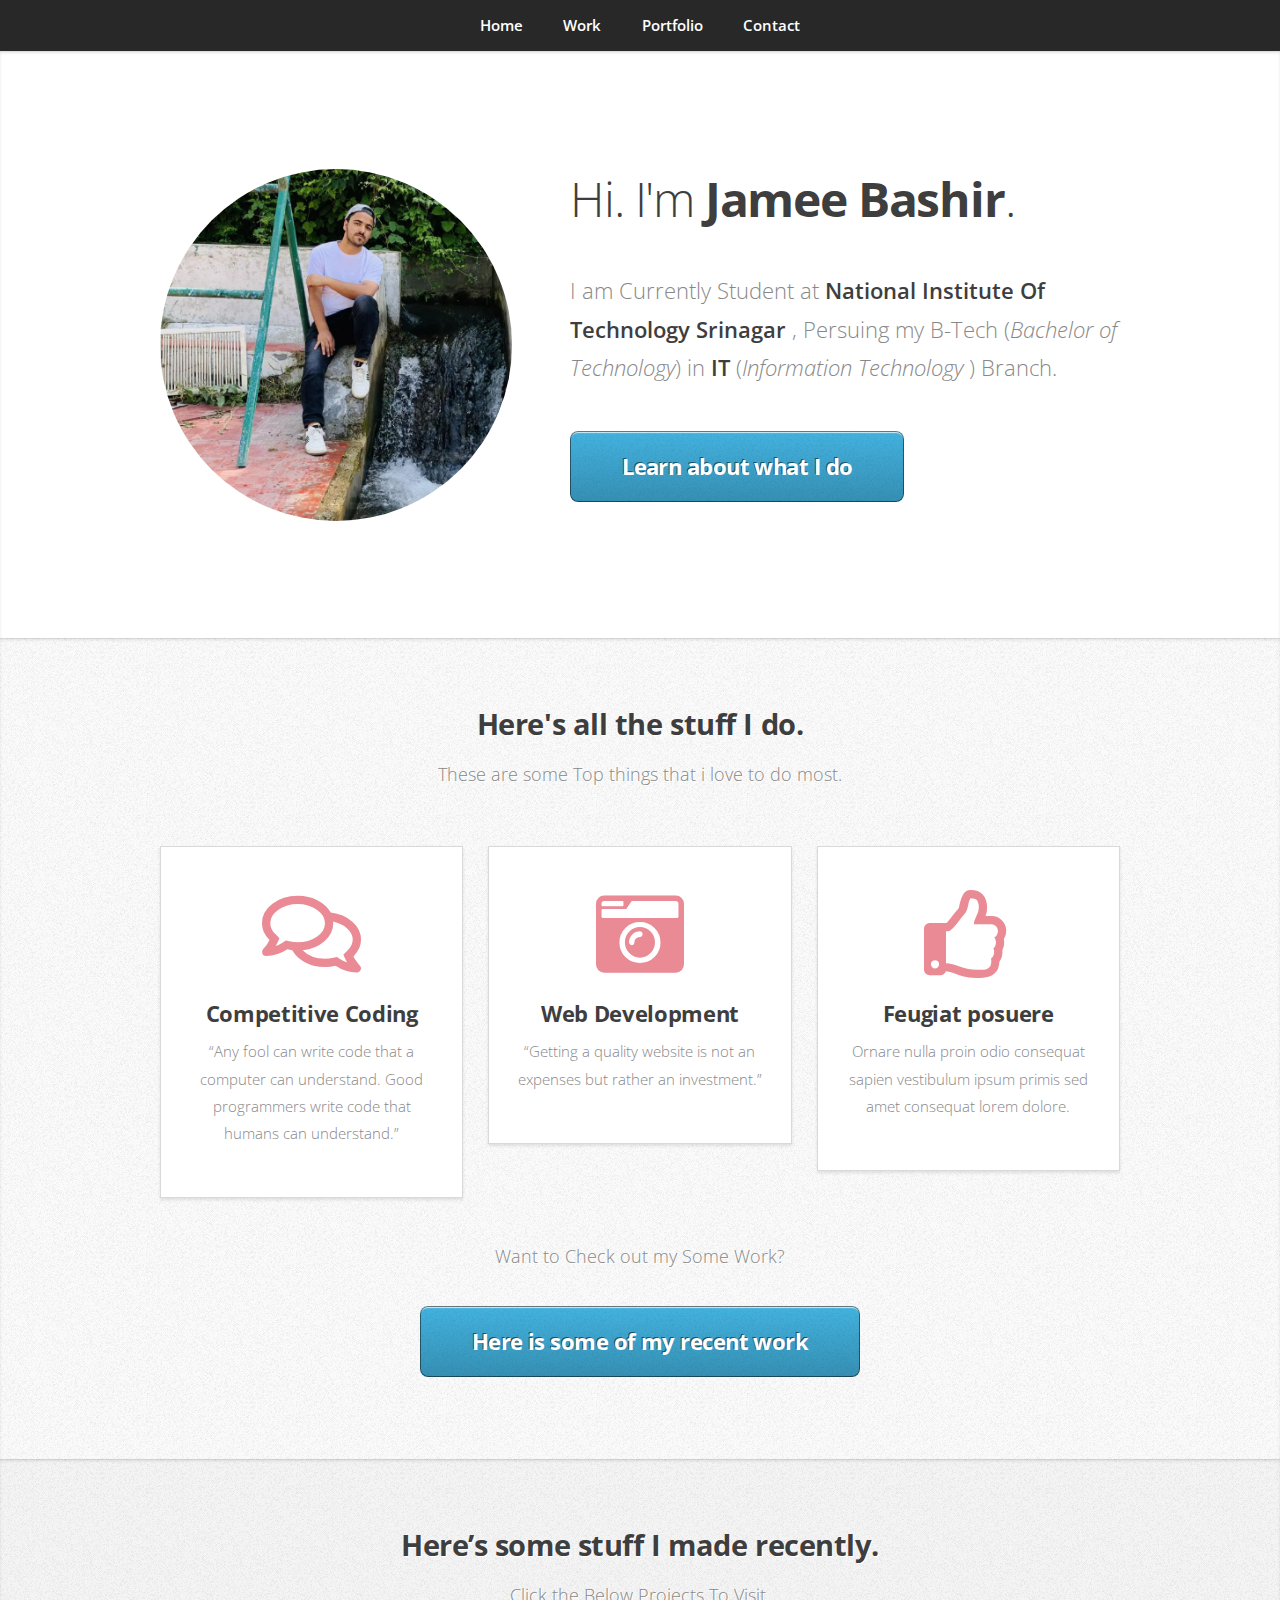
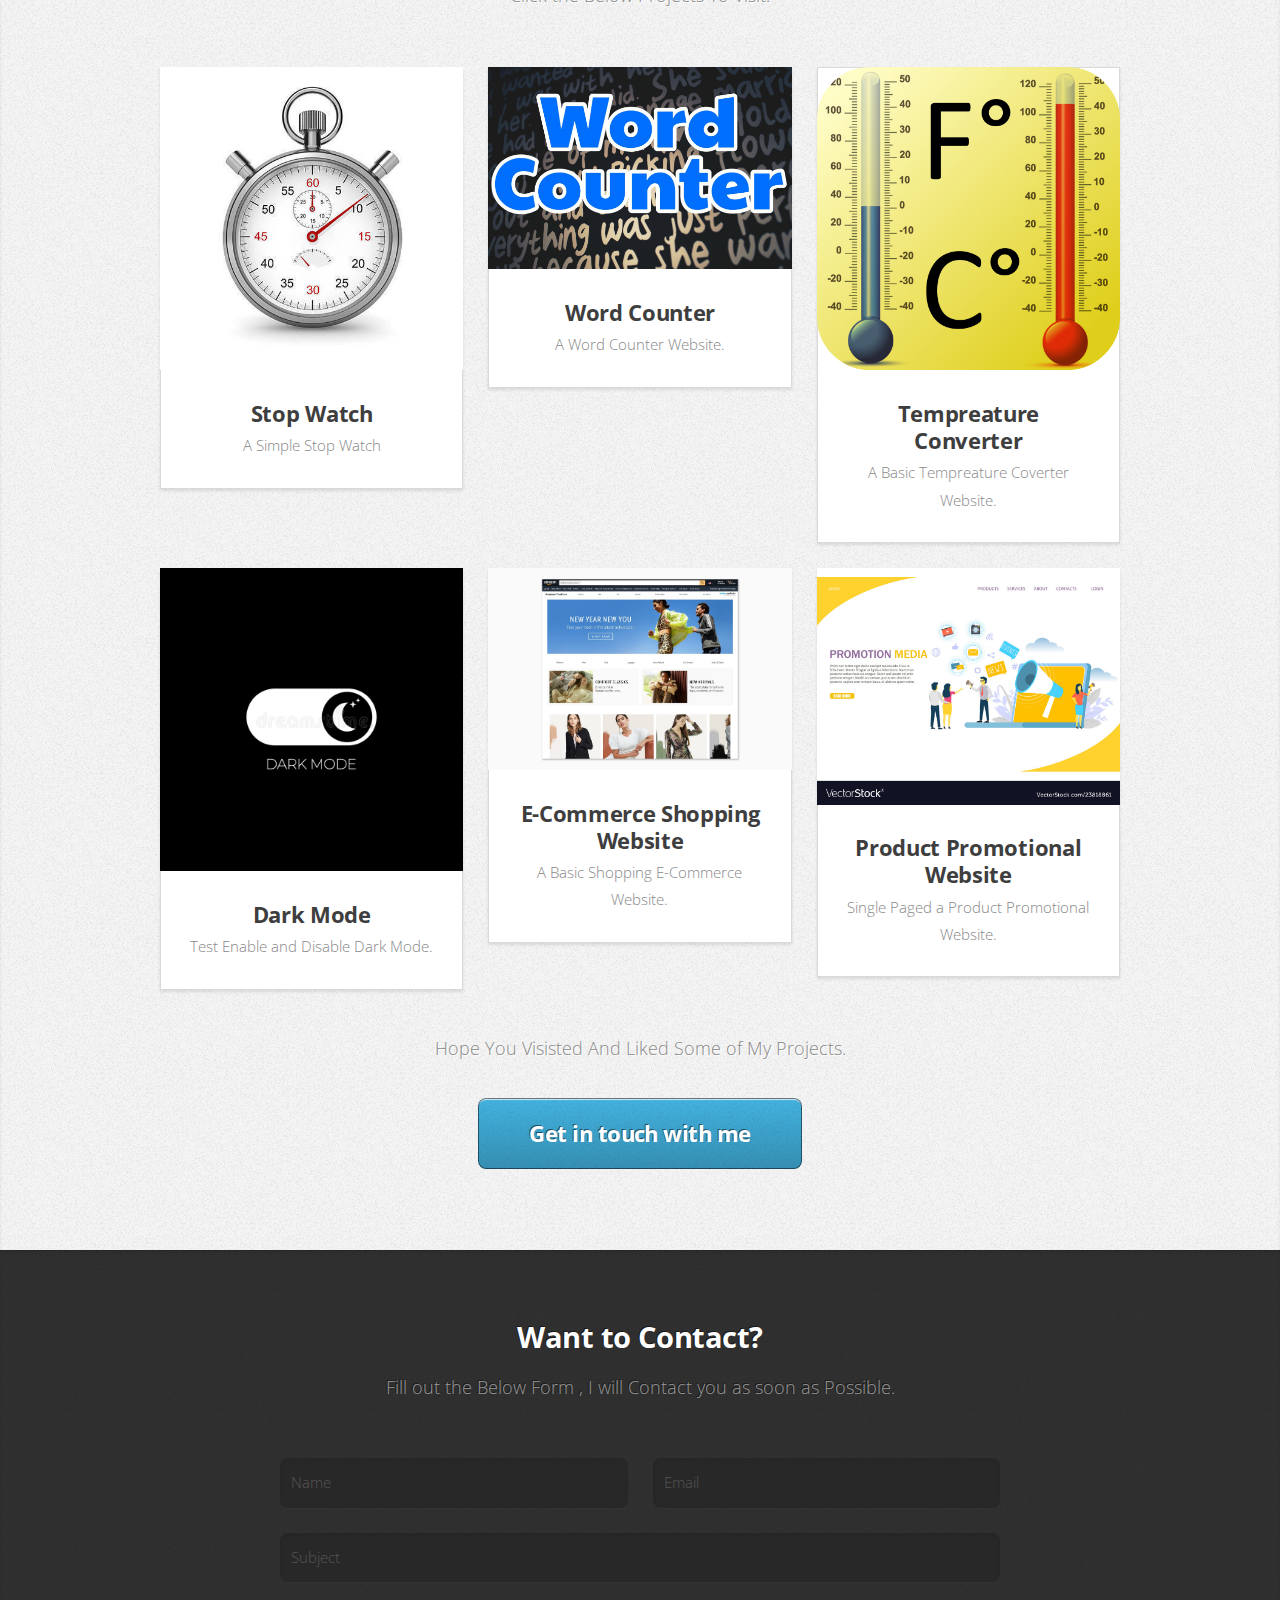
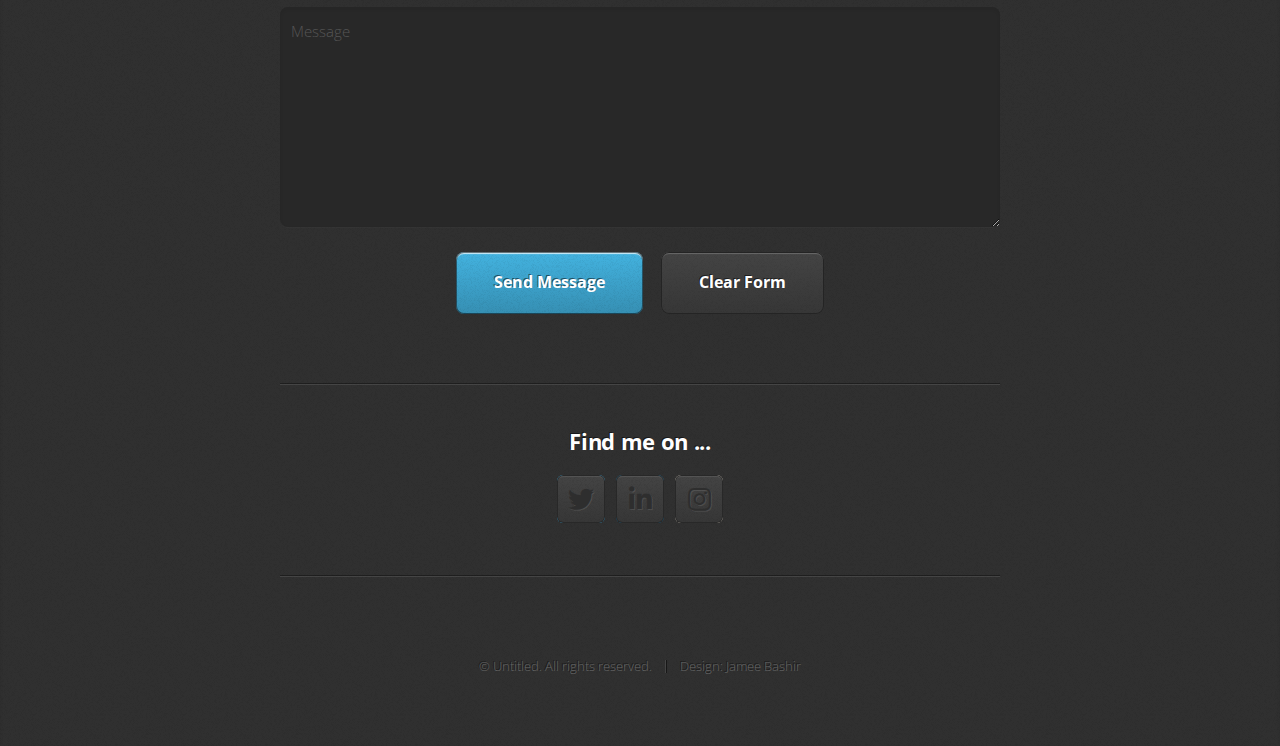
==== index.html @ 5cac60d1 "First Commit" ====
<!DOCTYPE HTML>

<html>
	<head>
		<title>Jamee Bashir</title>
		<meta charset="utf-8" />
		<meta name="viewport" content="width=device-width, initial-scale=1, user-scalable=no" />
		<link rel="stylesheet" href="assets/css/main.css" />
	</head>
	<body class="is-preload">

		<!-- Nav -->
			<nav id="nav">
				<ul class="container">
					<li><a href="#top">Home</a></li>
					<li><a href="#work">Work</a></li>
					<li><a href="#portfolio">Portfolio</a></li>
					<li><a href="#contact">Contact</a></li>
				</ul>
			</nav>

		<!-- Home -->
			<article id="top" class="wrapper style1">
				<div class="container">
					<div class="row">
						<div class="col-4 col-5-large col-12-medium">
							<span class="image fit"><img src="images/photo1658757305.jpeg" alt="" /></span>
						</div>
						<div class="col-8 col-7-large col-12-medium">
							<header>
								<h1>Hi. I'm <strong>Jamee Bashir</strong>.</h1>
							</header>
							<p>I am Currently Student at <strong>National Institute Of Technology Srinagar </strong>, Persuing my B-Tech (<i>Bachelor of Technology</i>) in <strong>IT </strong>
								 (<i>Information Technology </i>) Branch.</p>
							<a href="#work" class="button large scrolly">Learn about what I do</a>
						</div>
					</div>
				</div>
			</article>

		<!-- Work -->
			<article id="work" class="wrapper style2">
				<div class="container">
					<header>
						<h2>Here's all the stuff I do.</h2>
						<p>These are some Top things that i love to do most.</p>
					</header>
					<div class="row aln-center">
						<div class="col-4 col-6-medium col-12-small">
							<section class="box style1">
								 <span class="icon featured fa-comments"></span>
								<h3>Competitive Coding</h3>
								<p>“Any fool can write code that a computer can understand. Good programmers write code that humans can understand.”</p>
							</section>
						</div>
						<div class="col-4 col-6-medium col-12-small">
							<section class="box style1">
								<span class="icon solid featured fa-camera-retro"></span>
								<h3>Web Development</h3>
								<p>“Getting a quality website is not an expenses but rather an investment.”</p>
							</section>
						</div>
						<div class="col-4 col-6-medium col-12-small">
							<section class="box style1">
								<span class="icon featured fa-thumbs-up"></span>
								<h3>Feugiat posuere</h3>
								<p>Ornare nulla proin odio consequat sapien vestibulum ipsum primis sed amet consequat lorem dolore.</p>
							</section>
						</div>
					</div>
					<footer>
						<p>Want to Check out my Some Work?</p>
						<a href="#portfolio" class="button large scrolly">Here is some of my recent work</a>
					</footer>
				</div>
			</article>

		<!-- Portfolio -->
			<article id="portfolio" class="wrapper style3">
				<div class="container">
					<header>
						<h2>Here’s some stuff I made recently.</h2>
						<p>Click the Below Projects To Visit.</p>
					</header>
					<div class="row">
						<div class="col-4 col-6-medium col-12-small">
							<article class="box style2">
								<a href="stopWatch.html" class="image featured"><img src="images/stopWatch.jpg" alt="" /></a>
								<h3><a href="stopWatch.html">Stop Watch</a></h3>
								<p>A Simple Stop Watch</p>
							</article>
						</div>
						<div class="col-4 col-6-medium col-12-small">
							<article class="box style2">
								<a href="wordCounter.html" class="image featured"><img src="images/word-counter.jpg" alt="" /></a>
								<h3><a href="wordCounter.html">Word Counter</a></h3>
								<p>A Word Counter Website.</p>
							</article>
						</div>
						<div class="col-4 col-6-medium col-12-small">
							<article class="box style2">
								<a href="temCon.html" class="image featured"><img src="images/tempConverter.png" alt="" /></a>
								<h3><a href="temCon.html">Tempreature Converter</a></h3>
								<p>A Basic Tempreature  Coverter Website.</p>
							</article>
						</div>
						<div class="col-4 col-6-medium col-12-small">
							<article class="box style2">
								<a href="darMode.html" class="image featured"><img src="images/darkMode.jpg" alt="" /></a>
								<h3><a href="darMode.html">Dark Mode</a></h3>
								<p>Test Enable and Disable Dark Mode.</p>
							</article>
						</div>
						<div class="col-4 col-6-medium col-12-small">
							<article class="box style2">
								<a href="https://jameebashir1.github.io/FabStore/" class="image featured"><img src="images/ecom.jpg" alt="" /></a>
								<h3><a href="https://jameebashir1.github.io/FabStore/">E-Commerce Shopping Website</a></h3>
								<p>A Basic Shopping E-Commerce Website.</p>
							</article>
						</div>
						<div class="col-4 col-6-medium col-12-small">
							<article class="box style2">
								<a href="https://jameebashir1.github.io/tindate/" class="image featured"><img src="images/promo.jpg" alt="" /></a>
								<h3><a href="https://jameebashir1.github.io/tindate/">Product Promotional Website</a></h3>
								<p>Single Paged a Product Promotional Website.</p>
							</article>
						</div>
					</div>
					<footer>
						<p>Hope You Visisted And Liked Some of My Projects.</p>
						<a href="#contact" class="button large scrolly">Get in touch with me</a>
					</footer>
				</div>
			</article>

		<!-- Contact -->
			<article id="contact" class="wrapper style4">
				<div class="container medium">
					<header>
						<h2>Want to Contact?</h2>
						<p>Fill out the Below Form , I will Contact you as soon as Possible.</p>
					</header>
					<div class="row">
						<div class="col-12">
							<form method="post" action="mailto:jameebashir@gmail.com">
								<div class="row">
									<div class="col-6 col-12-small">
										<input type="text" name="name" id="name" placeholder="Name" />
									</div>
									<div class="col-6 col-12-small">
										<input type="text" name="email" id="email" placeholder="Email" />
									</div>
									<div class="col-12">
										<input type="text" name="subject" id="subject" placeholder="Subject" />
									</div>
									<div class="col-12">
										<textarea name="message" id="message" placeholder="Message"></textarea>
									</div>
									<div class="col-12">
										<ul class="actions">
											<li><input type="submit" value="Send Message" /></li>
											<li><input type="reset" value="Clear Form" class="alt" /></li>
										</ul>
									</div>
								</div>
							</form>
						</div>
						<div class="col-12">
							<hr />
							<h3>Find me on ...</h3>
							<ul class="social">
								<li><a href="#" class="icon brands fa-twitter"><span class="label">Twitter</span></a></li>
								<li><a href="#" class="icon brands fa-linkedin-in"><span class="label">LinkedIn</span></a></li>
								<li><a href="#" class="icon brands fa-instagram"><span class="label">Instagram</span></a></li>
							</ul>
							<hr />
						</div>
					</div>
					<footer>
						<ul id="copyright">
							<li>&copy; Untitled. All rights reserved.</li><li>Design: Jamee Bashir</li>
						</ul>
					</footer>
				</div>
			</article>

		<!-- Scripts -->
			<script src="assets/js/jquery.min.js"></script>
			<script src="assets/js/jquery.scrolly.min.js"></script>
			<script src="assets/js/browser.min.js"></script>
			<script src="assets/js/breakpoints.min.js"></script>
			<script src="assets/js/util.js"></script>
			<script src="assets/js/main.js"></script>

	</body>
</html>
---- assets/css/main.css ----
@import url("https://fonts.googleapis.com/css?family=Open+Sans:300,300italic,600,600italic,700");
@import url("fontawesome-all.min.css");

/*
	Miniport by HTML5 UP
	html5up.net | @ajlkn
	Free for personal and commercial use under the CCA 3.0 license (html5up.net/license)
*/

html, body, div, span, applet, object,
iframe, h1, h2, h3, h4, h5, h6, p, blockquote,
pre, a, abbr, acronym, address, big, cite,
code, del, dfn, em, img, ins, kbd, q, s, samp,
small, strike, strong, sub, sup, tt, var, b,
u, i, center, dl, dt, dd, ol, ul, li, fieldset,
form, label, legend, table, caption, tbody,
tfoot, thead, tr, th, td, article, aside,
canvas, details, embed, figure, figcaption,
footer, header, hgroup, menu, nav, output, ruby,
section, summary, time, mark, audio, video {
	margin: 0;
	padding: 0;
	border: 0;
	font-size: 100%;
	font: inherit;
	vertical-align: baseline;}

article, aside, details, figcaption, figure,
footer, header, hgroup, menu, nav, section {
	display: block;}

body {
	line-height: 1;
}

ol, ul {
	list-style: none;
}

blockquote, q {
	quotes: none;
}

	blockquote:before, blockquote:after, q:before, q:after {
		content: '';
		content: none;
	}

table {
	border-collapse: collapse;
	border-spacing: 0;
}

body {
	-webkit-text-size-adjust: none;
}

mark {
	background-color: transparent;
	color: inherit;
}

input::-moz-focus-inner {
	border: 0;
	padding: 0;
}

input, select, textarea {
	-moz-appearance: none;
	-webkit-appearance: none;
	-ms-appearance: none;
	appearance: none;
}

/* Basic */

	html {
		box-sizing: border-box;
	}

	*, *:before, *:after {
		box-sizing: inherit;
	}

	body {
		padding-top: 3.5em;
	}

		body.is-preload *, body.is-preload *:before, body.is-preload *:after {
			-moz-animation: none !important;
			-webkit-animation: none !important;
			-ms-animation: none !important;
			animation: none !important;
			-moz-transition: none !important;
			-webkit-transition: none !important;
			-ms-transition: none !important;
			transition: none !important;
		}

	body, input, textarea, select {
		font-family: 'Open Sans', sans-serif;
		line-height: 1.85em;
		color: #888;
		font-weight: 300;
		font-size: 13pt;
	}

	a {
		-moz-transition: color .2s ease-in-out;
		-webkit-transition: color .2s ease-in-out;
		-ms-transition: color .2s ease-in-out;
		transition: color .2s ease-in-out;
		color: #43B3E0;
		text-decoration: underline;
	}

		a:hover {
			color: #43bff0 !important;
		}

		a img {
			border: 0;
		}

	b, strong {
		font-weight: 600;
		color: #3e3e3e;
	}

	i, em {
		font-style: italic;
	}

	sub {
		position: relative;
		top: 0.5em;
		font-size: 0.8em;
	}

	sup {
		position: relative;
		top: -0.5em;
		font-size: 0.8em;
	}

	blockquote {
		border-left: solid 0.75em #eee;
		padding: 1em 0 1em 1.5em;
		font-style: italic;
	}

	h1, h2, h3, h4, h5, h6 {
		color: #3e3e3e;
		margin: 0 0 0.75em 0;
	}

	h1 a, h2 a, h3 a, h4 a, h5 a, h6 a {
		text-decoration: none;
		color: inherit;
	}

	h2, h3, h4, h5, h6 {
		font-weight: 700;
	}

	h1 {
		font-size: 3.25em;
		letter-spacing: -0.025em;
		font-weight: 300;
	}

		h1 strong {
			font-weight: 700;
		}

	h2 {
		font-size: 2em;
		letter-spacing: -0.015em;
	}

	h3 {
		font-size: 1.5em;
		letter-spacing: -0.015em;
	}

	em, i {
		font-style: italic;
	}

	br.clear {
		clear: both;
	}

	hr {
		border: 0;
		border-top: solid 1px #444;
		border-top-color: rgba(0, 0, 0, 0.35);
		box-shadow: 0px 1px 0px 0px rgba(255, 255, 255, 0.1);
		height: 1px;
		margin: 3em 0;
	}

	p, ul, ol, dl, table {
		margin-bottom: 2em;
	}

	header {
		margin: 0 0 3em 0;
	}

		header > p {
			font-size: 1.25em;
			margin: 0;
		}

	footer {
		margin: 3em 0 0 0;
	}

		footer > p {
			font-size: 1.25em;
		}

/* Container */

	.container {
		margin: 0 auto;
		max-width: calc(100% - 50px);
		width: 1200px;
	}

		.container.medium {
			width: 900px;
		}

		@media screen and (max-width: 1680px) {

			.container {
				width: 1200px;
			}

				.container.medium {
					width: 900px;
				}

		}

		@media screen and (max-width: 1280px) {

			.container {
				width: 960px;
			}

				.container.medium {
					width: 720px;
				}

		}

		@media screen and (max-width: 980px) {

			.container {
				width: 100%;
			}

				.container.medium {
					width: 75%;
				}

		}

		@media screen and (max-width: 736px) {

			.container {
				width: 100%;
				max-width: calc(100% - 30px);
			}

				.container.medium {
					width: 100%;
				}

		}

/* Row */

	.row {
		display: flex;
		flex-wrap: wrap;
		box-sizing: border-box;
		align-items: stretch;
	}

		.row > * {
			box-sizing: border-box;
		}

		.row.gtr-uniform > * > :last-child {
			margin-bottom: 0;
		}

		.row.aln-left {
			justify-content: flex-start;
		}

		.row.aln-center {
			justify-content: center;
		}

		.row.aln-right {
			justify-content: flex-end;
		}

		.row.aln-top {
			align-items: flex-start;
		}

		.row.aln-middle {
			align-items: center;
		}

		.row.aln-bottom {
			align-items: flex-end;
		}

		.row > .imp {
			order: -1;
		}

		.row > .col-1 {
			width: 8.33333%;
		}

		.row > .off-1 {
			margin-left: 8.33333%;
		}

		.row > .col-2 {
			width: 16.66667%;
		}

		.row > .off-2 {
			margin-left: 16.66667%;
		}

		.row > .col-3 {
			width: 25%;
		}

		.row > .off-3 {
			margin-left: 25%;
		}

		.row > .col-4 {
			width: 33.33333%;
		}

		.row > .off-4 {
			margin-left: 33.33333%;
		}

		.row > .col-5 {
			width: 41.66667%;
		}

		.row > .off-5 {
			margin-left: 41.66667%;
		}

		.row > .col-6 {
			width: 50%;
		}

		.row > .off-6 {
			margin-left: 50%;
		}

		.row > .col-7 {
			width: 58.33333%;
		}

		.row > .off-7 {
			margin-left: 58.33333%;
		}

		.row > .col-8 {
			width: 66.66667%;
		}

		.row > .off-8 {
			margin-left: 66.66667%;
		}

		.row > .col-9 {
			width: 75%;
		}

		.row > .off-9 {
			margin-left: 75%;
		}

		.row > .col-10 {
			width: 83.33333%;
		}

		.row > .off-10 {
			margin-left: 83.33333%;
		}

		.row > .col-11 {
			width: 91.66667%;
		}

		.row > .off-11 {
			margin-left: 91.66667%;
		}

		.row > .col-12 {
			width: 100%;
		}

		.row > .off-12 {
			margin-left: 100%;
		}

		.row.gtr-0 {
			margin-top: 0px;
			margin-left: 0px;
		}

			.row.gtr-0 > * {
				padding: 0px 0 0 0px;
			}

			.row.gtr-0.gtr-uniform {
				margin-top: 0px;
			}

				.row.gtr-0.gtr-uniform > * {
					padding-top: 0px;
				}

		.row.gtr-25 {
			margin-top: -6.25px;
			margin-left: -6.25px;
		}

			.row.gtr-25 > * {
				padding: 6.25px 0 0 6.25px;
			}

			.row.gtr-25.gtr-uniform {
				margin-top: -6.25px;
			}

				.row.gtr-25.gtr-uniform > * {
					padding-top: 6.25px;
				}

		.row.gtr-50 {
			margin-top: -12.5px;
			margin-left: -12.5px;
		}

			.row.gtr-50 > * {
				padding: 12.5px 0 0 12.5px;
			}

			.row.gtr-50.gtr-uniform {
				margin-top: -12.5px;
			}

				.row.gtr-50.gtr-uniform > * {
					padding-top: 12.5px;
				}

		.row {
			margin-top: -25px;
			margin-left: -25px;
		}

			.row > * {
				padding: 25px 0 0 25px;
			}

			.row.gtr-uniform {
				margin-top: -25px;
			}

				.row.gtr-uniform > * {
					padding-top: 25px;
				}

		.row.gtr-150 {
			margin-top: -37.5px;
			margin-left: -37.5px;
		}

			.row.gtr-150 > * {
				padding: 37.5px 0 0 37.5px;
			}

			.row.gtr-150.gtr-uniform {
				margin-top: -37.5px;
			}

				.row.gtr-150.gtr-uniform > * {
					padding-top: 37.5px;
				}

		.row.gtr-200 {
			margin-top: -50px;
			margin-left: -50px;
		}

			.row.gtr-200 > * {
				padding: 50px 0 0 50px;
			}

			.row.gtr-200.gtr-uniform {
				margin-top: -50px;
			}

				.row.gtr-200.gtr-uniform > * {
					padding-top: 50px;
				}

		@media screen and (max-width: 1680px) {

			.row {
				display: flex;
				flex-wrap: wrap;
				box-sizing: border-box;
				align-items: stretch;
			}

				.row > * {
					box-sizing: border-box;
				}

				.row.gtr-uniform > * > :last-child {
					margin-bottom: 0;
				}

				.row.aln-left {
					justify-content: flex-start;
				}

				.row.aln-center {
					justify-content: center;
				}

				.row.aln-right {
					justify-content: flex-end;
				}

				.row.aln-top {
					align-items: flex-start;
				}

				.row.aln-middle {
					align-items: center;
				}

				.row.aln-bottom {
					align-items: flex-end;
				}

				.row > .imp-xlarge {
					order: -1;
				}

				.row > .col-1-xlarge {
					width: 8.33333%;
				}

				.row > .off-1-xlarge {
					margin-left: 8.33333%;
				}

				.row > .col-2-xlarge {
					width: 16.66667%;
				}

				.row > .off-2-xlarge {
					margin-left: 16.66667%;
				}

				.row > .col-3-xlarge {
					width: 25%;
				}

				.row > .off-3-xlarge {
					margin-left: 25%;
				}

				.row > .col-4-xlarge {
					width: 33.33333%;
				}

				.row > .off-4-xlarge {
					margin-left: 33.33333%;
				}

				.row > .col-5-xlarge {
					width: 41.66667%;
				}

				.row > .off-5-xlarge {
					margin-left: 41.66667%;
				}

				.row > .col-6-xlarge {
					width: 50%;
				}

				.row > .off-6-xlarge {
					margin-left: 50%;
				}

				.row > .col-7-xlarge {
					width: 58.33333%;
				}

				.row > .off-7-xlarge {
					margin-left: 58.33333%;
				}

				.row > .col-8-xlarge {
					width: 66.66667%;
				}

				.row > .off-8-xlarge {
					margin-left: 66.66667%;
				}

				.row > .col-9-xlarge {
					width: 75%;
				}

				.row > .off-9-xlarge {
					margin-left: 75%;
				}

				.row > .col-10-xlarge {
					width: 83.33333%;
				}

				.row > .off-10-xlarge {
					margin-left: 83.33333%;
				}

				.row > .col-11-xlarge {
					width: 91.66667%;
				}

				.row > .off-11-xlarge {
					margin-left: 91.66667%;
				}

				.row > .col-12-xlarge {
					width: 100%;
				}

				.row > .off-12-xlarge {
					margin-left: 100%;
				}

				.row.gtr-0 {
					margin-top: 0px;
					margin-left: 0px;
				}

					.row.gtr-0 > * {
						padding: 0px 0 0 0px;
					}

					.row.gtr-0.gtr-uniform {
						margin-top: 0px;
					}

						.row.gtr-0.gtr-uniform > * {
							padding-top: 0px;
						}

				.row.gtr-25 {
					margin-top: -6.25px;
					margin-left: -6.25px;
				}

					.row.gtr-25 > * {
						padding: 6.25px 0 0 6.25px;
					}

					.row.gtr-25.gtr-uniform {
						margin-top: -6.25px;
					}

						.row.gtr-25.gtr-uniform > * {
							padding-top: 6.25px;
						}

				.row.gtr-50 {
					margin-top: -12.5px;
					margin-left: -12.5px;
				}

					.row.gtr-50 > * {
						padding: 12.5px 0 0 12.5px;
					}

					.row.gtr-50.gtr-uniform {
						margin-top: -12.5px;
					}

						.row.gtr-50.gtr-uniform > * {
							padding-top: 12.5px;
						}

				.row {
					margin-top: -25px;
					margin-left: -25px;
				}

					.row > * {
						padding: 25px 0 0 25px;
					}

					.row.gtr-uniform {
						margin-top: -25px;
					}

						.row.gtr-uniform > * {
							padding-top: 25px;
						}

				.row.gtr-150 {
					margin-top: -37.5px;
					margin-left: -37.5px;
				}

					.row.gtr-150 > * {
						padding: 37.5px 0 0 37.5px;
					}

					.row.gtr-150.gtr-uniform {
						margin-top: -37.5px;
					}

						.row.gtr-150.gtr-uniform > * {
							padding-top: 37.5px;
						}

				.row.gtr-200 {
					margin-top: -50px;
					margin-left: -50px;
				}

					.row.gtr-200 > * {
						padding: 50px 0 0 50px;
					}

					.row.gtr-200.gtr-uniform {
						margin-top: -50px;
					}

						.row.gtr-200.gtr-uniform > * {
							padding-top: 50px;
						}

		}

		@media screen and (max-width: 1280px) {

			.row {
				display: flex;
				flex-wrap: wrap;
				box-sizing: border-box;
				align-items: stretch;
			}

				.row > * {
					box-sizing: border-box;
				}

				.row.gtr-uniform > * > :last-child {
					margin-bottom: 0;
				}

				.row.aln-left {
					justify-content: flex-start;
				}

				.row.aln-center {
					justify-content: center;
				}

				.row.aln-right {
					justify-content: flex-end;
				}

				.row.aln-top {
					align-items: flex-start;
				}

				.row.aln-middle {
					align-items: center;
				}

				.row.aln-bottom {
					align-items: flex-end;
				}

				.row > .imp-large {
					order: -1;
				}

				.row > .col-1-large {
					width: 8.33333%;
				}

				.row > .off-1-large {
					margin-left: 8.33333%;
				}

				.row > .col-2-large {
					width: 16.66667%;
				}

				.row > .off-2-large {
					margin-left: 16.66667%;
				}

				.row > .col-3-large {
					width: 25%;
				}

				.row > .off-3-large {
					margin-left: 25%;
				}

				.row > .col-4-large {
					width: 33.33333%;
				}

				.row > .off-4-large {
					margin-left: 33.33333%;
				}

				.row > .col-5-large {
					width: 41.66667%;
				}

				.row > .off-5-large {
					margin-left: 41.66667%;
				}

				.row > .col-6-large {
					width: 50%;
				}

				.row > .off-6-large {
					margin-left: 50%;
				}

				.row > .col-7-large {
					width: 58.33333%;
				}

				.row > .off-7-large {
					margin-left: 58.33333%;
				}

				.row > .col-8-large {
					width: 66.66667%;
				}

				.row > .off-8-large {
					margin-left: 66.66667%;
				}

				.row > .col-9-large {
					width: 75%;
				}

				.row > .off-9-large {
					margin-left: 75%;
				}

				.row > .col-10-large {
					width: 83.33333%;
				}

				.row > .off-10-large {
					margin-left: 83.33333%;
				}

				.row > .col-11-large {
					width: 91.66667%;
				}

				.row > .off-11-large {
					margin-left: 91.66667%;
				}

				.row > .col-12-large {
					width: 100%;
				}

				.row > .off-12-large {
					margin-left: 100%;
				}

				.row.gtr-0 {
					margin-top: 0px;
					margin-left: 0px;
				}

					.row.gtr-0 > * {
						padding: 0px 0 0 0px;
					}

					.row.gtr-0.gtr-uniform {
						margin-top: 0px;
					}

						.row.gtr-0.gtr-uniform > * {
							padding-top: 0px;
						}

				.row.gtr-25 {
					margin-top: -6.25px;
					margin-left: -6.25px;
				}

					.row.gtr-25 > * {
						padding: 6.25px 0 0 6.25px;
					}

					.row.gtr-25.gtr-uniform {
						margin-top: -6.25px;
					}

						.row.gtr-25.gtr-uniform > * {
							padding-top: 6.25px;
						}

				.row.gtr-50 {
					margin-top: -12.5px;
					margin-left: -12.5px;
				}

					.row.gtr-50 > * {
						padding: 12.5px 0 0 12.5px;
					}

					.row.gtr-50.gtr-uniform {
						margin-top: -12.5px;
					}

						.row.gtr-50.gtr-uniform > * {
							padding-top: 12.5px;
						}

				.row {
					margin-top: -25px;
					margin-left: -25px;
				}

					.row > * {
						padding: 25px 0 0 25px;
					}

					.row.gtr-uniform {
						margin-top: -25px;
					}

						.row.gtr-uniform > * {
							padding-top: 25px;
						}

				.row.gtr-150 {
					margin-top: -37.5px;
					margin-left: -37.5px;
				}

					.row.gtr-150 > * {
						padding: 37.5px 0 0 37.5px;
					}

					.row.gtr-150.gtr-uniform {
						margin-top: -37.5px;
					}

						.row.gtr-150.gtr-uniform > * {
							padding-top: 37.5px;
						}

				.row.gtr-200 {
					margin-top: -50px;
					margin-left: -50px;
				}

					.row.gtr-200 > * {
						padding: 50px 0 0 50px;
					}

					.row.gtr-200.gtr-uniform {
						margin-top: -50px;
					}

						.row.gtr-200.gtr-uniform > * {
							padding-top: 50px;
						}

		}

		@media screen and (max-width: 980px) {

			.row {
				display: flex;
				flex-wrap: wrap;
				box-sizing: border-box;
				align-items: stretch;
			}

				.row > * {
					box-sizing: border-box;
				}

				.row.gtr-uniform > * > :last-child {
					margin-bottom: 0;
				}

				.row.aln-left {
					justify-content: flex-start;
				}

				.row.aln-center {
					justify-content: center;
				}

				.row.aln-right {
					justify-content: flex-end;
				}

				.row.aln-top {
					align-items: flex-start;
				}

				.row.aln-middle {
					align-items: center;
				}

				.row.aln-bottom {
					align-items: flex-end;
				}

				.row > .imp-medium {
					order: -1;
				}

				.row > .col-1-medium {
					width: 8.33333%;
				}

				.row > .off-1-medium {
					margin-left: 8.33333%;
				}

				.row > .col-2-medium {
					width: 16.66667%;
				}

				.row > .off-2-medium {
					margin-left: 16.66667%;
				}

				.row > .col-3-medium {
					width: 25%;
				}

				.row > .off-3-medium {
					margin-left: 25%;
				}

				.row > .col-4-medium {
					width: 33.33333%;
				}

				.row > .off-4-medium {
					margin-left: 33.33333%;
				}

				.row > .col-5-medium {
					width: 41.66667%;
				}

				.row > .off-5-medium {
					margin-left: 41.66667%;
				}

				.row > .col-6-medium {
					width: 50%;
				}

				.row > .off-6-medium {
					margin-left: 50%;
				}

				.row > .col-7-medium {
					width: 58.33333%;
				}

				.row > .off-7-medium {
					margin-left: 58.33333%;
				}

				.row > .col-8-medium {
					width: 66.66667%;
				}

				.row > .off-8-medium {
					margin-left: 66.66667%;
				}

				.row > .col-9-medium {
					width: 75%;
				}

				.row > .off-9-medium {
					margin-left: 75%;
				}

				.row > .col-10-medium {
					width: 83.33333%;
				}

				.row > .off-10-medium {
					margin-left: 83.33333%;
				}

				.row > .col-11-medium {
					width: 91.66667%;
				}

				.row > .off-11-medium {
					margin-left: 91.66667%;
				}

				.row > .col-12-medium {
					width: 100%;
				}

				.row > .off-12-medium {
					margin-left: 100%;
				}

				.row.gtr-0 {
					margin-top: 0px;
					margin-left: 0px;
				}

					.row.gtr-0 > * {
						padding: 0px 0 0 0px;
					}

					.row.gtr-0.gtr-uniform {
						margin-top: 0px;
					}

						.row.gtr-0.gtr-uniform > * {
							padding-top: 0px;
						}

				.row.gtr-25 {
					margin-top: -6.25px;
					margin-left: -6.25px;
				}

					.row.gtr-25 > * {
						padding: 6.25px 0 0 6.25px;
					}

					.row.gtr-25.gtr-uniform {
						margin-top: -6.25px;
					}

						.row.gtr-25.gtr-uniform > * {
							padding-top: 6.25px;
						}

				.row.gtr-50 {
					margin-top: -12.5px;
					margin-left: -12.5px;
				}

					.row.gtr-50 > * {
						padding: 12.5px 0 0 12.5px;
					}

					.row.gtr-50.gtr-uniform {
						margin-top: -12.5px;
					}

						.row.gtr-50.gtr-uniform > * {
							padding-top: 12.5px;
						}

				.row {
					margin-top: -25px;
					margin-left: -25px;
				}

					.row > * {
						padding: 25px 0 0 25px;
					}

					.row.gtr-uniform {
						margin-top: -25px;
					}

						.row.gtr-uniform > * {
							padding-top: 25px;
						}

				.row.gtr-150 {
					margin-top: -37.5px;
					margin-left: -37.5px;
				}

					.row.gtr-150 > * {
						padding: 37.5px 0 0 37.5px;
					}

					.row.gtr-150.gtr-uniform {
						margin-top: -37.5px;
					}

						.row.gtr-150.gtr-uniform > * {
							padding-top: 37.5px;
						}

				.row.gtr-200 {
					margin-top: -50px;
					margin-left: -50px;
				}

					.row.gtr-200 > * {
						padding: 50px 0 0 50px;
					}

					.row.gtr-200.gtr-uniform {
						margin-top: -50px;
					}

						.row.gtr-200.gtr-uniform > * {
							padding-top: 50px;
						}

		}

		@media screen and (max-width: 736px) {

			.row {
				display: flex;
				flex-wrap: wrap;
				box-sizing: border-box;
				align-items: stretch;
			}

				.row > * {
					box-sizing: border-box;
				}

				.row.gtr-uniform > * > :last-child {
					margin-bottom: 0;
				}

				.row.aln-left {
					justify-content: flex-start;
				}

				.row.aln-center {
					justify-content: center;
				}

				.row.aln-right {
					justify-content: flex-end;
				}

				.row.aln-top {
					align-items: flex-start;
				}

				.row.aln-middle {
					align-items: center;
				}

				.row.aln-bottom {
					align-items: flex-end;
				}

				.row > .imp-small {
					order: -1;
				}

				.row > .col-1-small {
					width: 8.33333%;
				}

				.row > .off-1-small {
					margin-left: 8.33333%;
				}

				.row > .col-2-small {
					width: 16.66667%;
				}

				.row > .off-2-small {
					margin-left: 16.66667%;
				}

				.row > .col-3-small {
					width: 25%;
				}

				.row > .off-3-small {
					margin-left: 25%;
				}

				.row > .col-4-small {
					width: 33.33333%;
				}

				.row > .off-4-small {
					margin-left: 33.33333%;
				}

				.row > .col-5-small {
					width: 41.66667%;
				}

				.row > .off-5-small {
					margin-left: 41.66667%;
				}

				.row > .col-6-small {
					width: 50%;
				}

				.row > .off-6-small {
					margin-left: 50%;
				}

				.row > .col-7-small {
					width: 58.33333%;
				}

				.row > .off-7-small {
					margin-left: 58.33333%;
				}

				.row > .col-8-small {
					width: 66.66667%;
				}

				.row > .off-8-small {
					margin-left: 66.66667%;
				}

				.row > .col-9-small {
					width: 75%;
				}

				.row > .off-9-small {
					margin-left: 75%;
				}

				.row > .col-10-small {
					width: 83.33333%;
				}

				.row > .off-10-small {
					margin-left: 83.33333%;
				}

				.row > .col-11-small {
					width: 91.66667%;
				}

				.row > .off-11-small {
					margin-left: 91.66667%;
				}

				.row > .col-12-small {
					width: 100%;
				}

				.row > .off-12-small {
					margin-left: 100%;
				}

				.row.gtr-0 {
					margin-top: 0px;
					margin-left: 0px;
				}

					.row.gtr-0 > * {
						padding: 0px 0 0 0px;
					}

					.row.gtr-0.gtr-uniform {
						margin-top: 0px;
					}

						.row.gtr-0.gtr-uniform > * {
							padding-top: 0px;
						}

				.row.gtr-25 {
					margin-top: -3.75px;
					margin-left: -3.75px;
				}

					.row.gtr-25 > * {
						padding: 3.75px 0 0 3.75px;
					}

					.row.gtr-25.gtr-uniform {
						margin-top: -3.75px;
					}

						.row.gtr-25.gtr-uniform > * {
							padding-top: 3.75px;
						}

				.row.gtr-50 {
					margin-top: -7.5px;
					margin-left: -7.5px;
				}

					.row.gtr-50 > * {
						padding: 7.5px 0 0 7.5px;
					}

					.row.gtr-50.gtr-uniform {
						margin-top: -7.5px;
					}

						.row.gtr-50.gtr-uniform > * {
							padding-top: 7.5px;
						}

				.row {
					margin-top: -15px;
					margin-left: -15px;
				}

					.row > * {
						padding: 15px 0 0 15px;
					}

					.row.gtr-uniform {
						margin-top: -15px;
					}

						.row.gtr-uniform > * {
							padding-top: 15px;
						}

				.row.gtr-150 {
					margin-top: -22.5px;
					margin-left: -22.5px;
				}

					.row.gtr-150 > * {
						padding: 22.5px 0 0 22.5px;
					}

					.row.gtr-150.gtr-uniform {
						margin-top: -22.5px;
					}

						.row.gtr-150.gtr-uniform > * {
							padding-top: 22.5px;
						}

				.row.gtr-200 {
					margin-top: -30px;
					margin-left: -30px;
				}

					.row.gtr-200 > * {
						padding: 30px 0 0 30px;
					}

					.row.gtr-200.gtr-uniform {
						margin-top: -30px;
					}

						.row.gtr-200.gtr-uniform > * {
							padding-top: 30px;
						}

		}

/* Form */

	form label {
		color: #3e3e3e;
		font-weight: 700;
		display: block;
		margin: 0 0 0.5em 0;
	}

	form input[type=text],
	form input[type=email],
	form input[type=password],
	form select,
	form textarea {
		-moz-transition: background .2s ease-in-out, box-shadow .2s ease-in-out;
		-webkit-transition: background .2s ease-in-out, box-shadow .2s ease-in-out;
		-ms-transition: background .2s ease-in-out, box-shadow .2s ease-in-out;
		transition: background .2s ease-in-out, box-shadow .2s ease-in-out;
		-webkit-appearance: none;
		display: block;
		border: 0;
		padding: 0.75em;
		font-size: 1em;
		border-radius: 8px;
		border: solid 1px #ddd;
		background: #fff;
		color: #bbb;
		box-shadow: inset 0px 2px 3px 1px rgba(0, 0, 0, 0.05), 0px 1px 0px 0px rgba(255, 255, 255, 0.025);
		width: 100%;
	}

		form input[type=text]:focus,
		form input[type=email]:focus,
		form input[type=password]:focus,
		form select:focus,
		form textarea:focus {
			background: #fafafa;
			box-shadow: inset 0px 2px 5px 0px rgba(0, 0, 0, 0.05), 0px 1px 0px 0px rgba(255, 255, 255, 0.025), inset 0px 0px 2px 1px #43bff0;
		}

	form textarea {
		height: 15em;
	}

	form .actions:last-child {
		margin-bottom: 0;
	}

	form ::-webkit-input-placeholder {
		color: #555 !important;
	}

	form :-moz-placeholder {
		color: #555 !important;
	}

	form ::-moz-placeholder {
		color: #555 !important;
	}

	form :-ms-input-placeholder {
		color: #555 !important;
	}

	form ::-moz-focus-inner {
		border: 0;
	}

/* Tables */

	table {
		width: 100%;
	}

		table.default {
			width: 100%;
		}

			table.default tr {
				border-top: solid 1px #eee;
			}

				table.default tr:first-child {
					border-top: 0;
				}

			table.default td {
				padding: 0.5em 1em 0.5em 1em;
			}

			table.default th {
				text-align: left;
				padding: 0.5em 1em 0.5em 1em;
				font-weight: 600;
				margin: 0 0 1em 0;
			}

			table.default thead {
				background: #4f4f4f;
				color: #fff;
			}

/* Section/Article */

	section, article {
		margin-bottom: 3em;
	}

	section > :last-child,
	article > :last-child,
	section:last-child,
	article:last-child {
		margin-bottom: 0;
	}

/* Image */

	.image {
		display: inline-block;
		position: relative;
	}

		.image img {
			display: block;
			width: 100%;
		}

		.image.fit {
			display: block;
			width: 100%;
		}

		.image.featured {
			display: block;
			width: 100%;
			margin: 0 0 2em 0;
		}

		.image.left {
			float: left;
			margin: 0 2em 2em 0;
		}

		.image.centered {
			display: block;
			margin: 0 0 2em 0;
		}

			.image.centered img {
				margin: 0 auto;
				width: auto;
			}

/* Button */

	input[type="button"],
	input[type="submit"],
	input[type="reset"],
	button,
	.button {
		background-image: url("images/bg.png"), -moz-linear-gradient(top, rgba(0, 0, 0, 0), rgba(0, 0, 0, 0.2));
		background-image: url("images/bg.png"), -webkit-linear-gradient(top, rgba(0, 0, 0, 0), rgba(0, 0, 0, 0.2));
		background-image: url("images/bg.png"), -ms-linear-gradient(top, rgba(0, 0, 0, 0), rgba(0, 0, 0, 0.2));
		background-image: url("images/bg.png"), linear-gradient(top, rgba(0, 0, 0, 0), rgba(0, 0, 0, 0.2));
		-moz-transition: background-color .2s ease-in-out;
		-webkit-transition: background-color .2s ease-in-out;
		-ms-transition: background-color .2s ease-in-out;
		transition: background-color .2s ease-in-out;
		-webkit-appearance: none;
		position: relative;
		display: inline-block;
		color: #fff !important;
		text-decoration: none;
		font-weight: 700;
		border: 0;
		outline: 0;
		cursor: pointer;
		border-radius: 8px;
		text-shadow: -1px -1px 0.5px rgba(0, 0, 0, 0.5);
		overflow: hidden;
		box-shadow: inset 0px 0px 0px 1px rgba(0, 0, 0, 0.5), inset 0px 2px 1px 0px rgba(255, 255, 255, 0.75);
		background-color: #43B3E0;
		padding: 1em 2.35em 1em 2.35em;
		font-size: 1.1em;
		max-width: 24em;
	}

		input[type="button"]:hover,
		input[type="submit"]:hover,
		input[type="reset"]:hover,
		button:hover,
		.button:hover {
			background-color: #43bff0;
			color: #fff !important;
		}

		input[type="button"]:active,
		input[type="submit"]:active,
		input[type="reset"]:active,
		button:active,
		.button:active {
			background-color: #3BA8D3;
			top: 1px;
		}

		input[type="button"].large,
		input[type="submit"].large,
		input[type="reset"].large,
		button.large,
		.button.large {
			font-size: 1.5em;
			letter-spacing: -0.025em;
		}

		input[type="button"].alt,
		input[type="submit"].alt,
		input[type="reset"].alt,
		button.alt,
		.button.alt {
			background-color: #444;
			box-shadow: inset 0px 0px 0px 1px #242424, inset 0px 2px 1px 0px rgba(255, 255, 255, 0.2);
		}

			input[type="button"].alt:hover,
			input[type="submit"].alt:hover,
			input[type="reset"].alt:hover,
			button.alt:hover,
			.button.alt:hover {
				background-color: #4f4f4f;
				color: #fff !important;
			}

			input[type="button"].alt:active,
			input[type="submit"].alt:active,
			input[type="reset"].alt:active,
			button.alt:active,
			.button.alt:active {
				background-color: #3f3f3f;
			}

/* List */

	ul {
		list-style: disc;
		padding-left: 1em;
	}

		ul li {
			padding-left: 0.5em;
		}

	ol {
		list-style: decimal;
		padding-left: 1.25em;
	}

		ol li {
			padding-left: 0.25em;
		}

/* Social */

	ul.social {
		cursor: default;
		margin: 0;
		list-style: none;
		padding-left: 0;
	}

		ul.social li {
			position: relative;
			display: inline-block;
			margin: 0.25em;
			top: 0;
			padding-left: 0;
		}

			ul.social li a {
				-moz-transition: top .2s ease-in-out;
				-webkit-transition: top .2s ease-in-out;
				-ms-transition: top .2s ease-in-out;
				transition: top .2s ease-in-out;
				display: block;
				width: 48px;
				height: 48px;
				border-radius: 6px;
				top: 0;
				position: relative;
			}

				ul.social li a:before {
					background-image: url("images/bg.png"), -moz-linear-gradient(top, rgba(0, 0, 0, 0), rgba(0, 0, 0, 0.2));
					background-image: url("images/bg.png"), -webkit-linear-gradient(top, rgba(0, 0, 0, 0), rgba(0, 0, 0, 0.2));
					background-image: url("images/bg.png"), -ms-linear-gradient(top, rgba(0, 0, 0, 0), rgba(0, 0, 0, 0.2));
					background-image: url("images/bg.png"), linear-gradient(top, rgba(0, 0, 0, 0), rgba(0, 0, 0, 0.2));
					-moz-transition: background-color .2s ease-in-out;
					-webkit-transition: background-color .2s ease-in-out;
					-ms-transition: background-color .2s ease-in-out;
					transition: background-color .2s ease-in-out;
					background-color: #444;
					border-radius: 6px;
					box-shadow: inset 0px 0px 0px 1px #282828, inset 0px 2px 1px 0px rgba(255, 255, 255, 0.1);
					color: #2E2E2E !important;
					display: block;
					font-size: 26px;
					height: 48px;
					line-height: 48px;
					text-align: center;
					outline: 0;
					overflow: hidden;
					text-shadow: 1px 1px 0px rgba(255, 255, 255, 0.1);
					width: 48px;
				}

				ul.social li a.fa-twitter {
					background-color: #2DAAE4;
				}

				ul.social li a.fa-facebook-f {
					background-color: #3C5A98;
				}

				ul.social li a.fa-dribbble {
					background-color: #C4376B;
				}

				ul.social li a.fa-linkedin-in {
					background-color: #006599;
				}

				ul.social li a.fa-tumblr {
					background-color: #51718A;
				}

				ul.social li a.fa-google-plus {
					background-color: #DA2713;
				}

				ul.social li a.fa-github {
					background-color: #FAFAFA;
				}

				ul.social li a.fa-rss {
					background-color: #F2600B;
				}

				ul.social li a.fa-instagram {
					background-color: #E0D7C8;
				}

				ul.social li a.fa-foursquare {
					background-color: #39A3D4;
				}

				ul.social li a.fa-skype {
					background-color: #10BEF1;
				}

				ul.social li a.fa-soundcloud {
					background-color: #FE5419;
				}

				ul.social li a.fa-youtube {
					background-color: #BF2E25;
				}

				ul.social li a.fa-blogger {
					background-color: #FF6501;
				}

				ul.social li a.fa-flickr {
					background-color: #0062DB;
				}

				ul.social li a.fa-vimeo {
					background-color: #4C8AB0;
				}

				ul.social li a:hover {
					top: -5px;
				}

					ul.social li a:hover:before {
						background-color: transparent;
					}

/* Actions */

	ul.actions {
		list-style: none;
		padding-left: 0;
	}

		ul.actions li {
			display: inline-block;
			margin: 0 0 0 1em;
			padding-left: 0;
		}

			ul.actions li:first-child {
				margin-left: 0;
			}

/* Box */

	.box {
		background: #fff;
		box-shadow: inset 0px 0px 0px 1px rgba(0, 0, 0, 0.15), 0px 2px 3px 0px rgba(0, 0, 0, 0.1);
		text-align: center;
		padding: 2em;
	}

		.box.style1 {
			padding: 3em 2em 3.5em 2em;
		}

			.box.style1 h3 {
				margin-bottom: 0.5em;
			}

		.box.style2 h3 {
			margin-bottom: 0.25em;
		}

		.box.style2 .image {
			position: relative;
			left: 2em;
			top: 2em;
			margin: -4em 0 4em -4em;
			width: auto;
		}

/* Icons */

	.icon {
		text-decoration: none;
		text-decoration: none;
	}

		.icon:before {
			-moz-osx-font-smoothing: grayscale;
			-webkit-font-smoothing: antialiased;
			display: inline-block;
			font-style: normal;
			font-variant: normal;
			text-rendering: auto;
			line-height: 1;
			text-transform: none !important;
			font-family: 'Font Awesome 5 Free';
			font-weight: 400;
		}

		.icon:before {
			font-size: 1.25em;
		}

		.icon > .label {
			display: none;
		}

		.icon.solid:before {
			font-weight: 900;
		}

		.icon.brands:before {
			font-family: 'Font Awesome 5 Brands';
		}

		.icon.featured {
			color: #EA8A95;
			display: block;
			margin: 0 0 1.5em 0;
			cursor: default;
		}

			.icon.featured:before {
				font-size: 6em;
			}

/* Wrappers */

	.wrapper {
		background-image: url("images/bg.png");
		box-shadow: inset 0px 1px 0px 0px rgba(0, 0, 0, 0.05), inset 0px 2px 3px 0px rgba(0, 0, 0, 0.1);
		padding: 8em 0 8em 0;
		text-align: center;
	}

		.wrapper.style1 {
			background-image: none;
			background-color: #fff;
		}

		.wrapper.style2 {
			background-color: #fafafa;
			text-shadow: 1px 1px 0px #fff;
		}

		.wrapper.style3 {
			background-color: #f4f4f4;
			text-shadow: 1px 1px 0px #fff;
		}

		.wrapper.style4 {
			background-color: #303030;
			color: #999;
			text-shadow: -1px -1px 0px #181818;
		}

			.wrapper.style4 h1, .wrapper.style4 h2, .wrapper.style4 h3, .wrapper.style4 h4, .wrapper.style4 h5, .wrapper.style4 h6 {
				color: #fff;
			}

			.wrapper.style4 form input[type=text],
			.wrapper.style4 form input[type=password],
			.wrapper.style4 form select,
			.wrapper.style4 form textarea {
				border: none;
				background: #282828;
			}

				.wrapper.style4 form input[type=text]:focus,
				.wrapper.style4 form input[type=password]:focus,
				.wrapper.style4 form select:focus,
				.wrapper.style4 form textarea:focus {
					background: #252525;
				}

/* Nav */

	#nav {
		background-color: #282828;
		text-align: center;
		position: fixed;
		left: 0;
		top: 0;
		width: 100%;
		z-index: 10000;
		cursor: default;
		height: 3.5em;
		line-height: 3.5em;
	}

		#nav ul {
			margin-bottom: 0;
			list-style: none;
			padding-left: 0;
		}

		#nav li {
			display: inline-block;
			padding-left: 0;
		}

		#nav a {
			-moz-transition: background-color .2s ease-in-out;
			-webkit-transition: background-color .2s ease-in-out;
			-ms-transition: background-color .2s ease-in-out;
			transition: background-color .2s ease-in-out;
			position: relative;
			display: block;
			color: #fff;
			text-decoration: none;
			outline: 0;
			font-weight: 600;
			border-radius: 8px;
			color: #fff;
			height: 2.5em;
			line-height: 2.5em;
			padding: 0 1.25em;
		}

			#nav a:hover {
				color: #fff !important;
				background: #383838;
			}

			#nav a.active {
				background: #484848;
			}

				#nav a.active:before {
					content: '';
					display: block;
					position: absolute;
					bottom: -0.6em;
					left: 50%;
					margin-left: -0.75em;
					border-left: solid 0.75em transparent;
					border-right: solid 0.75em transparent;
					border-top: solid 0.6em #282828;
				}

/* Articles */

	body > article {
		margin-bottom: 0;
	}

	#top {
		padding: 10em 0 10em 0;
		text-align: left;
	}

		#top .image {
			border-radius: 100%;
			width: 20em;
			height: 20em;
			margin: 0;
		}

			#top .image img {
				border-radius: 100%;
			}

		#top h1 {
			margin-top: 0.35em;
		}

		#top p {
			font-size: 1.5em;
			line-height: 1.75em;
		}

			#top p a {
				color: inherit;
			}

	#contact footer {
		font-size: 0.9em;
	}

/* Copyright */

	#copyright {
		color: #666;
		font-size: 1em;
		line-height: 1em;
		list-style: none;
		padding-left: 0;
		margin-bottom: 0;
	}

		#copyright li {
			display: inline-block;
			border-left: solid 1px rgba(0, 0, 0, 0.5);
			box-shadow: -1px 0px 0px 0px rgba(255, 255, 255, 0.1);
			padding: 0 0 0 1em;
			margin: 0 0 0 1em;
		}

			#copyright li:first-child {
				border: 0;
				box-shadow: none;
				padding-left: 0;
				margin-left: 0;
			}

		#copyright a {
			-moz-transition: color .2s ease-in-out;
			-webkit-transition: color .2s ease-in-out;
			-ms-transition: color .2s ease-in-out;
			transition: color .2s ease-in-out;
			color: inherit;
		}

			#copyright a:hover {
				color: #777;
			}

/* Large */

	@media screen and (max-width: 1280px) {

		/* Basic */

			body {
				font-size: 11pt;
			}

			input, textarea, select {
				font-size: 11pt;
			}

			header {
				margin: 0 0 4em 0;
			}

		/* Wrappers */

			.wrapper {
				padding: 5em 0 5em 0;
				text-align: center;
			}

				.wrapper.style4 .row-special {
					margin: 2em 0 0 0;
					padding: 2em 0 2em 0;
				}

		/* Articles */

			#top {
				padding: 8em 0;
			}

				#top .image {
					width: 24em;
					height: 24em;
					margin: 0;
				}

	}

/* Medium */

	@media screen and (max-width: 980px) {

		/* Articles */

			#top {
				text-align: center;
				padding: 5em 0;
			}

				#top .image {
					margin: 0 auto 2em auto;
				}

	}

/* Small */

	@media screen and (max-width: 736px) {

		/* Basic */

			body {
				padding-top: 44px;
			}

			body, input, textarea, select {
				line-height: 1.75em;
				font-size: 10pt;
				letter-spacing: 0;
			}

			h1, h2, h3, h4, h5, h6 {
				font-size: 1.25em;
				margin: 0 0 0.4em 0;
			}

			h1 {
				font-size: 2.25em;
				line-height: 1.25em;
			}

			header {
				margin: 0 0 2em 0;
			}

				header > p {
					font-size: 1.25em;
				}

			footer {
				margin: 2.5em 0 0 0;
			}

				footer > p {
					font-size: 1.25em;
				}

			hr {
				margin: 1.5em 0 2em 0;
			}

		/* Section/Article */

			section, article {
				clear: both;
			}

		/* Button */

			input[type="button"],
			input[type="submit"],
			input[type="reset"],
			button,
			.button {
				text-align: center;
				font-size: 1.2em;
				width: 100%;
				padding: 1em 0 1em 0;
			}

				input[type="button"].large,
				input[type="submit"].large,
				input[type="reset"].large,
				button.large,
				.button.large {
					font-size: 1.2em;
					letter-spacing: 0;
				}

		/* Social */

			ul.social {
				padding: 1em 0.5em 0 0.5em;
			}

				ul.social li {
					margin: 0.5em 0.5em 0.5em 0.5em;
				}

					ul.social li a {
						top: 0 !important;
					}

						ul.social li a:before {
							background-color: transparent !important;
						}

		/* Actions */

			ul.actions {
				margin: 0;
			}

				ul.actions li {
					display: block;
					margin: 15px 0 0 0;
				}

					ul.actions li:first-child {
						margin-top: 0;
					}

		/* Box */

			.box {
				padding: 30px 20px 30px 20px;
				margin: 0 0 20px 0 !important;
			}

				.box h3 {
					margin-bottom: 0.25em;
				}

				.box .image.centered {
					margin-bottom: 1em;
				}

				.box .image.featured {
					position: relative;
					left: 20px;
					top: 20px;
					margin: -50px 0 50px -40px;
					width: auto;
				}

				.box.style1 {
					max-width: 32em;
					margin-left: auto !important;
					margin-right: auto !important;
				}

				.box.style2 {
					max-width: 32em;
					margin-left: auto !important;
					margin-right: auto !important;
				}

		/* Wrappers */

			.wrapper {
				padding: 3em 0;
				text-align: center;
			}

		/* Nav */

			#nav {
				height: 44px;
				line-height: 44px;
			}

				#nav a {
					padding: 0 0.75em;
					height: inherit;
					line-height: inherit;
					border-radius: 0;
				}

					#nav a:hover {
						background-color: transparent;
					}

		/* Articles */

			#top {
				padding: 3em 0;
			}

				#top .image {
					width: 15em;
					height: 15em;
					margin-bottom: 0;
				}

				#top p {
					font-size: 1em;
				}

			#contact footer {
				margin: 0;
			}

		/* Copyright */

			#copyright {
				font-size: 1em;
				margin: 0;
			}

				#copyright li {
					display: block;
					margin: 1em 0 0 0;
					padding: 0;
					box-shadow: none;
					border-left: 0;
				}

					#copyright li:first-child {
						margin-top: 0;
					}

	}
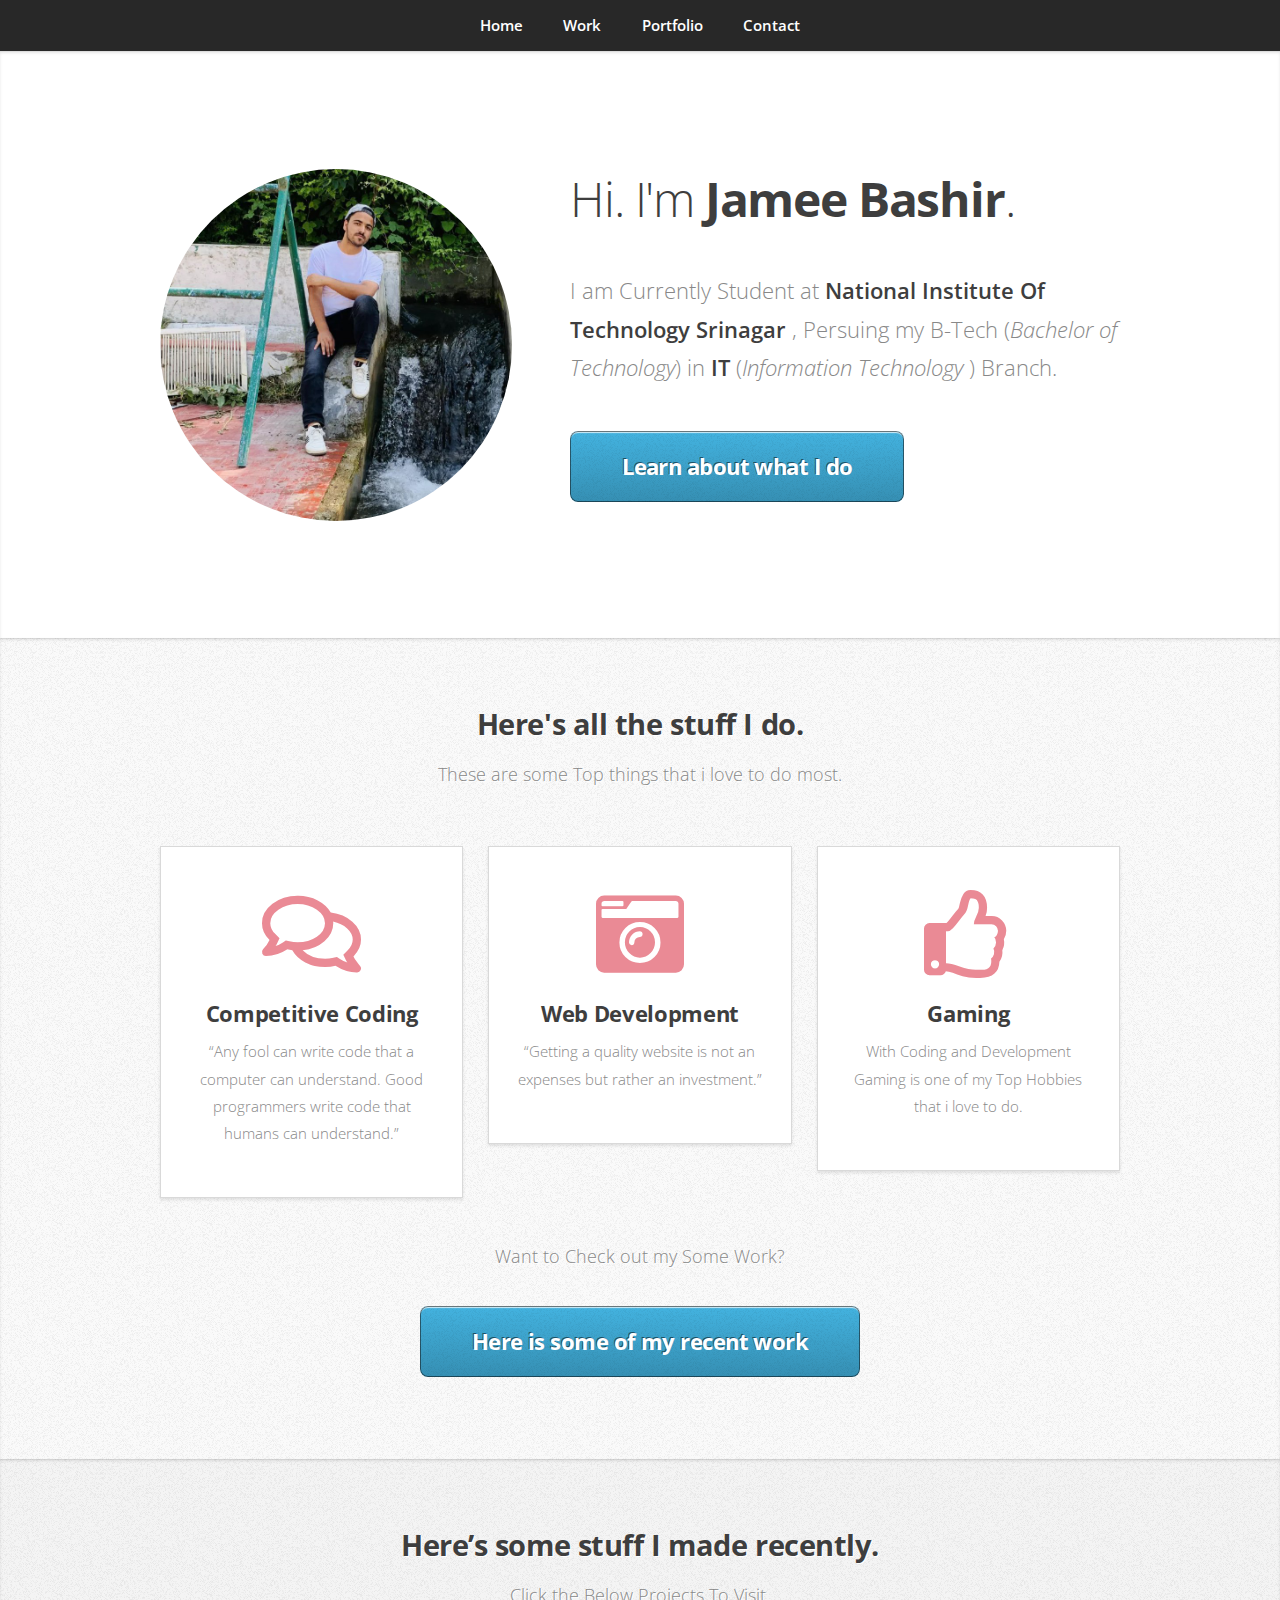
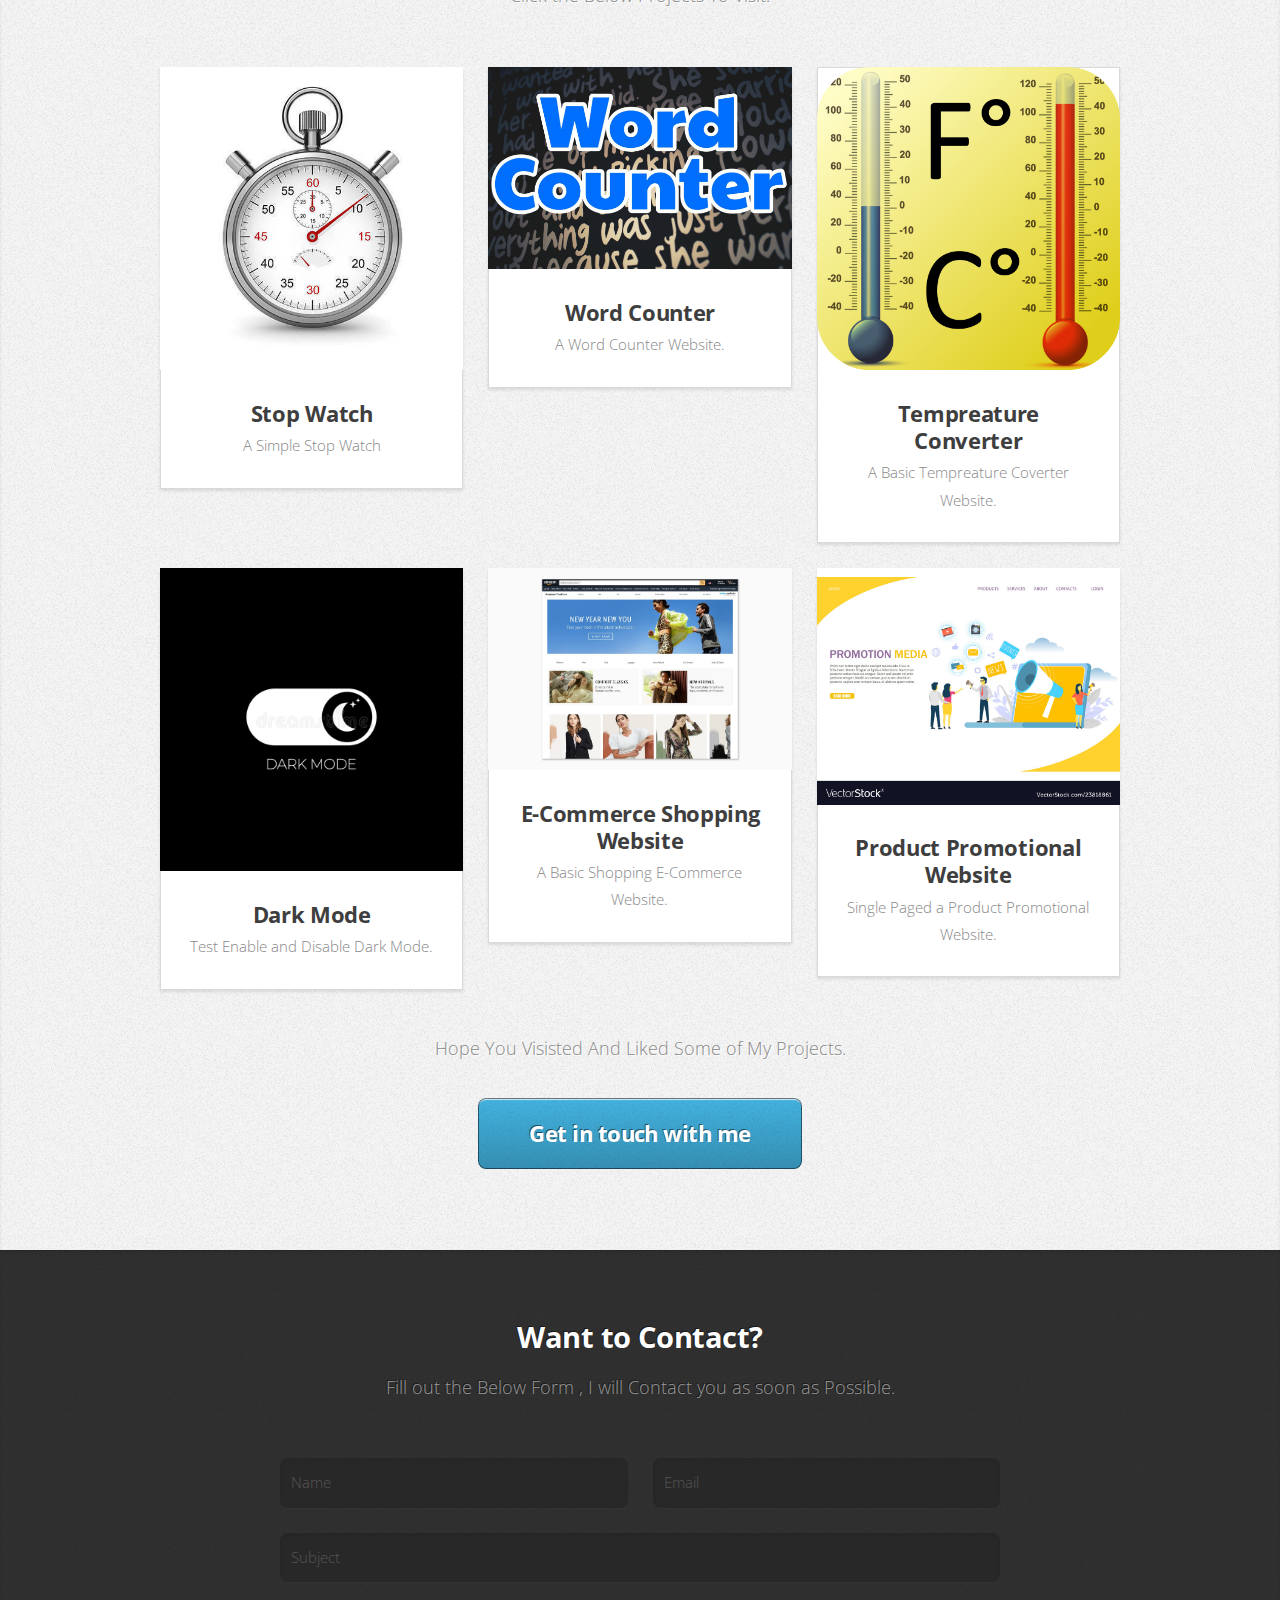
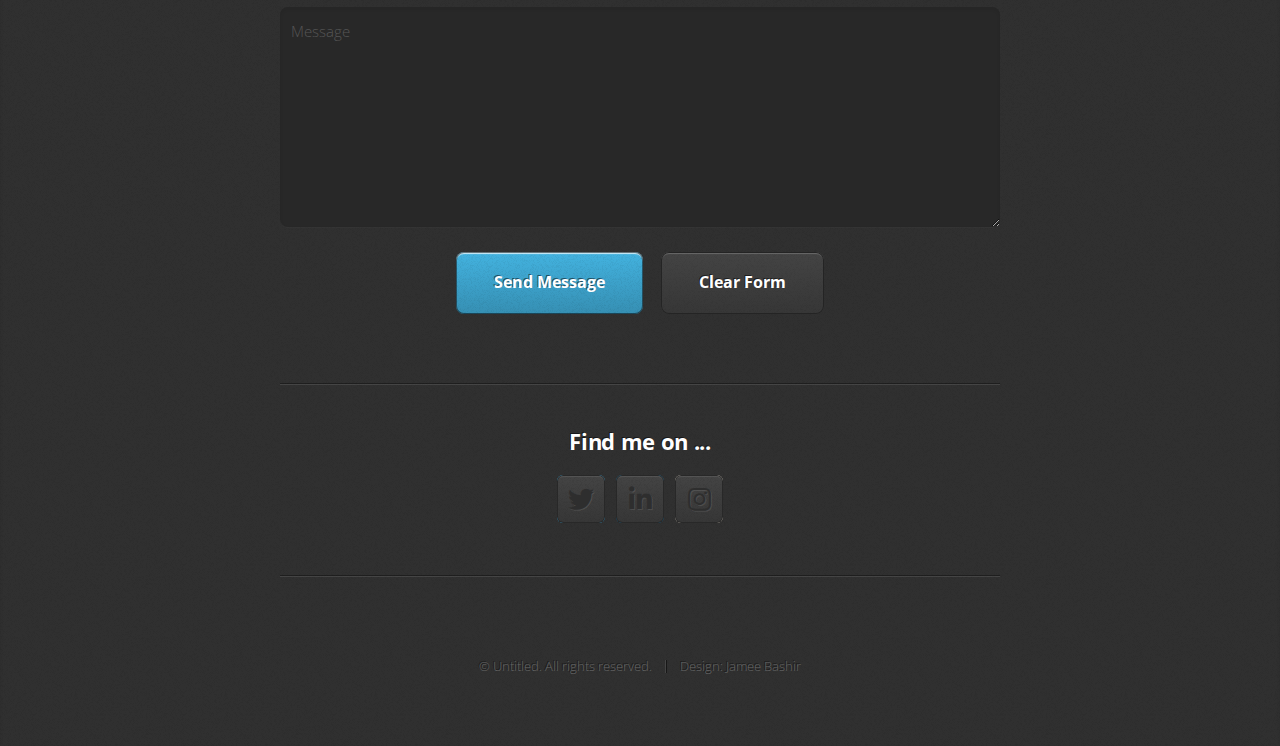
==== commit d9a94779: "updated" ====
--- a/index.html
+++ b/index.html
@@ -63,8 +63,8 @@
 						<div class="col-4 col-6-medium col-12-small">
 							<section class="box style1">
 								<span class="icon featured fa-thumbs-up"></span>
-								<h3>Feugiat posuere</h3>
-								<p>Ornare nulla proin odio consequat sapien vestibulum ipsum primis sed amet consequat lorem dolore.</p>
+								<h3>Gaming</h3>
+								<p>With Coding and Development Gaming is one of my Top Hobbies that i love to do.</p>
 							</section>
 						</div>
 					</div>
@@ -169,9 +169,9 @@
 							<hr />
 							<h3>Find me on ...</h3>
 							<ul class="social">
-								<li><a href="#" class="icon brands fa-twitter"><span class="label">Twitter</span></a></li>
-								<li><a href="#" class="icon brands fa-linkedin-in"><span class="label">LinkedIn</span></a></li>
-								<li><a href="#" class="icon brands fa-instagram"><span class="label">Instagram</span></a></li>
+								<li><a href="https://twitter.com/JameeBashir" class="icon brands fa-twitter"><span class="label">Twitter</span></a></li>
+								<li><a href="https://www.linkedin.com/in/jamee-bashir-81b622202/" class="icon brands fa-linkedin-in"><span class="label">LinkedIn</span></a></li>
+								<li><a href="https://www.instagram.com/jamee_bashir/" class="icon brands fa-instagram"><span class="label">Instagram</span></a></li>
 							</ul>
 							<hr />
 						</div>
